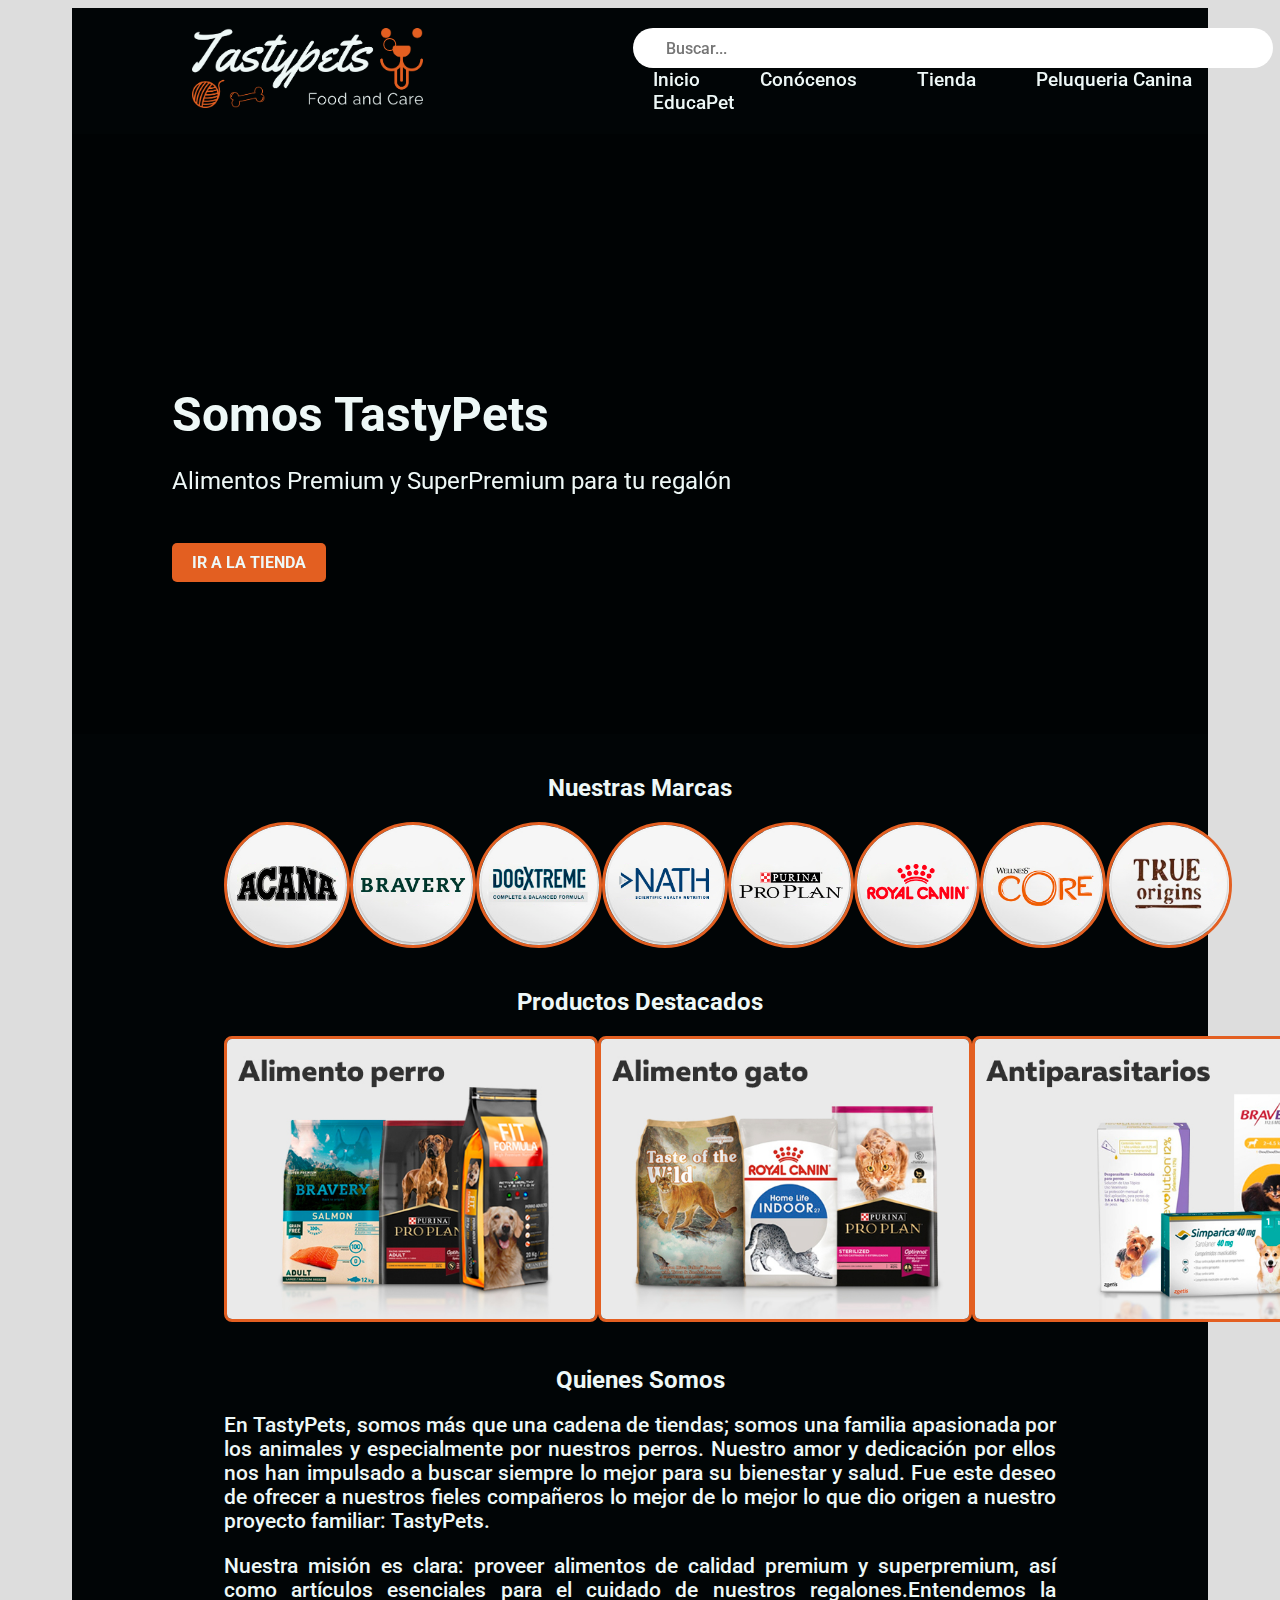
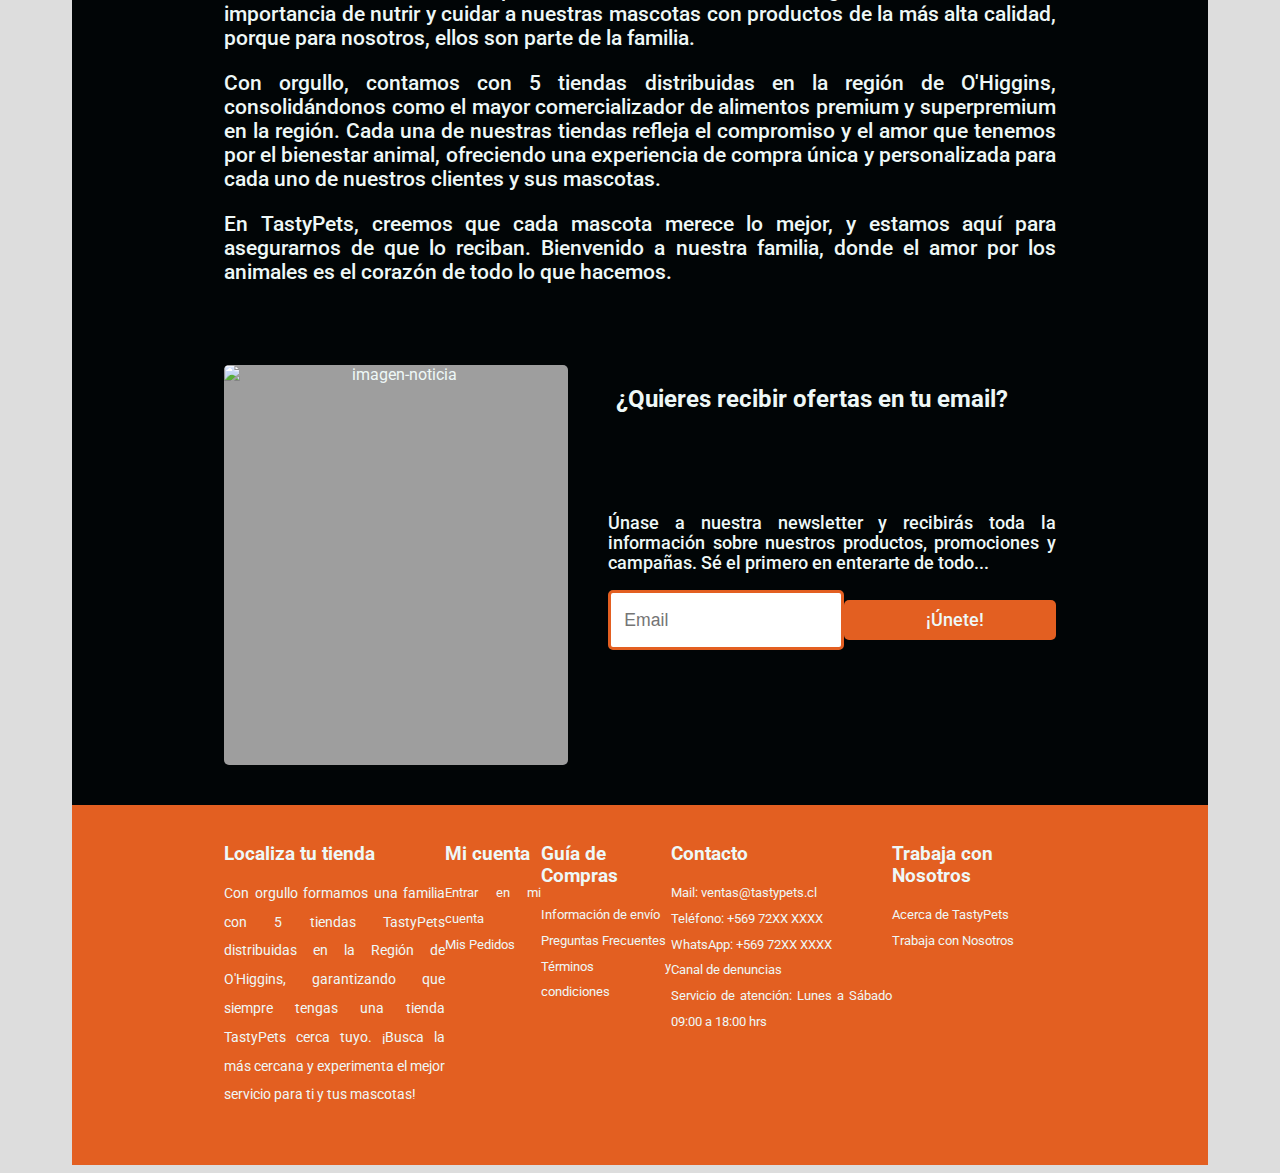
==== index.html @ 640283ef "first commit" ====
<!DOCTYPE html>
<html lang="es">
<head>
    <meta charset="UTF-8">
    <meta name="viewport" content="width=device-width, initial-scale=1.0">
    <title>TastyPets - Food & Care</title>
    <link rel="icon" type="image/x-icon" href="favicon.webp">
    <link rel="stylesheet" href="./css/styles.css">
    <link rel="preconnect" href="https://fonts.googleapis.com">
    <link rel="preconnect" href="https://fonts.gstatic.com" crossorigin>
    <link href="https://fonts.googleapis.com/css2?family=Roboto:ital,wght@0,100;0,300;0,400;0,500;0,700;0,900;1,100;1,300;1,400;1,500;1,700;1,900&display=swap" rel="stylesheet">
    <link rel="stylesheet" href="https://cdnjs.cloudflare.com/ajax/libs/font-awesome/5.15.3/css/all.min.css">
</head>
<body>
    
    <header class="main-header">
        <nav class="navbar">
            <section class="contenedor-nav"> 
                <a href="#">
                    <img src="./assets/icons/TastyPetsOriginal.png" alt="LogoPrincipal" class="navbar-logo"> 
                </a>
                <section class="header-center">
                    <section class="search-bar">
                        <input type="search" id="search-bar-space" placeholder="Buscar...">
                        <button type="submit"><svg xmlns="http://www.w3.org/2000/svg" width="16" height="16" fill="currentColor" class="bi bi-search" viewBox="0 0 16 16">
                            <path d="M11.742 10.344a6.5 6.5 0 1 0-1.397 1.398h-.001c.03.04.062.078.098.115l3.85 3.85a1 1 0 0 0 1.415-1.414l-3.85-3.85a1.007 1.007 0 0 0-.115-.1zM12 6.5a5.5 5.5 0 1 1-11 0 5.5 5.5 0 0 1 11 0z"/>
                        </svg>                        
                        </button>
                        
                    </section>
                    <section class="nav-links">
                        <ul>
                            <li><a href="#">Inicio</a></li>    
                            <li><a href="./pages/QuienesSomos.html">Conócenos</a></li>
                            <li><a href="./pages/Tienda.html">Tienda</a></li>    
                            <li><a href="./pages/PeluqueriaCanina.html">Peluqueria Canina</a></li>    
                            <li><a href="./pages/EducaPet.html">EducaPet</a></li>
                        </ul>
                    </section>
                </section>            
                <section class="user-cart">
                    <a href=""><i class="fas fa-user"></i></a>
                    <a href=""><i class="fas fa-shopping-cart"></i></a>
                </section>
            </section>
        </nav>
    </header>
    <main>
        <section class="carrusel">
            <h1>Somos TastyPets</h1>
            <p>Alimentos Premium y SuperPremium para tu regalón</p>
            <a href="./pages/Tienda.html" class="boton-ir-tienda">Ir a la Tienda</a>
        </section>
        <section class="nuestras-marcas">
            <h2>Nuestras Marcas</h2>
            <section class="brand-logos">
                <img src="./assets/img/logos/acana.jpg" alt="">
                <img src="./assets/img/logos/bravery.jpg" alt="">
                <img src="./assets/img/logos/dogxtreme.jpg" alt="">
                <img src="./assets/img/logos/logo-nath.jpg" alt="">
                <img src="./assets/img/logos/pro-plan.jpg" alt="">
                <img src="./assets/img/logos/royal-canin.jpg" alt="">
                <img src="./assets/img/logos/wellness-core.jpg" alt="">
                <img src="./assets/img/logos/logo-true-origins-web.jpg" alt="">  
            </section>
        </section>
        <section class="productos-destacados">
            <h2>Productos Destacados</h2>
            <section class="productos">
                <section class="producto"><img src="./assets/img/destacados/alimento perro.jpg" alt="alimento-perro"></section>
                <section class="producto"><img src="./assets/img/destacados/alimento-gato.jpg" alt="alimento-perro"></section>
                <section class="producto"><img src="./assets/img/destacados/antiparasitario.jpg" alt="alimento-perro"></section>
            </section>
        </section>
        <section class="quienes-somos">
            <h2>Quienes Somos</h2>
            <p>En TastyPets, somos más que una cadena de tiendas; somos una familia apasionada por los animales y especialmente por nuestros perros. Nuestro amor y dedicación por ellos nos han impulsado a buscar siempre lo mejor para su bienestar y salud. Fue este deseo de ofrecer a nuestros fieles compañeros lo mejor de lo mejor lo que dio origen a nuestro proyecto familiar: TastyPets.
                <p>Nuestra misión es clara: proveer alimentos de calidad premium y superpremium, así como artículos esenciales para el cuidado de nuestros regalones.Entendemos la importancia de nutrir y cuidar a nuestras mascotas con productos de la más alta calidad, porque para nosotros, ellos son parte de la familia.</p>                    
                <p>Con orgullo, contamos con 5 tiendas distribuidas en la región de O'Higgins, consolidándonos como el mayor comercializador de alimentos premium y superpremium en la región. Cada una de nuestras tiendas refleja el compromiso y el amor que tenemos por el bienestar animal, ofreciendo una experiencia de compra única y personalizada para cada uno de nuestros clientes y sus mascotas.</p>                    
                <p>En TastyPets, creemos que cada mascota merece lo mejor, y estamos aquí para asegurarnos de que lo reciban. Bienvenido a nuestra familia, donde el amor por los animales es el corazón de todo lo que hacemos.</p>
        </section>
        <section class="noticias">
            <img src="./assets/img/newsletter.jpg" alt="imagen-noticia">
            <section class="formulario">
                <h2>¿Quieres recibir ofertas en tu email?</h2>
                <p>Únase a nuestra newsletter y recibirás toda la información sobre nuestros productos, promociones y campañas. Sé el primero en enterarte de todo...</p>
                <form action="path-to-subscription-service" method="post">
                    <input type="email" name="email" placeholder="Email">
                    <button type="submit">¡Únete!</button>
                </form>
            </section>            
        </section>
    </main>






    <footer class="footer">
        <section class="footer-complete">
            <section class="footer-section">
                <h3>Localiza tu tienda</h3>
                <p>Con orgullo formamos una familia con 5 tiendas TastyPets distribuidas en la Región de O'Higgins, garantizando que siempre tengas una tienda TastyPets cerca tuyo. ¡<a href="#">Busca la más cercana</a> y experimenta el mejor servicio para ti y tus mascotas!</p>
            </section>
            <section class="footer-section">
                <h3>Mi cuenta</h3>
                <ul>
                    <li><a href="#">Entrar en mi cuenta</a></li>
                    <li><a href="#">Mis Pedidos</a></li>
                </ul>
            </section>
            <section class="footer-section">
                <h3>Guía de Compras</h3>
                <ul>
                    <li><a href="#">Información de envío</a></li>
                    <li><a href="#">Preguntas Frecuentes</a></li>
                    <li><a href="#">Términos y condiciones</a></li>
                </ul>
            </section>
            <section class="footer-section">
                <h3>Contacto</h3>
                <ul>
                    <li>Mail: <a href="#">ventas@tastypets.cl</a></li>
                    <li>Teléfono: +569 72XX XXXX</li>
                    <li>WhatsApp: <a href="web.whatsapp.com">+569 72XX XXXX</a></li>
                    <li><a href="#">Canal de denuncias</a></li>
                    <li>Servicio de atención: Lunes a Sábado 09:00 a 18:00 hrs</li>
                </ul>
            </section>
            <section class="footer-section">
                <h3>Trabaja con Nosotros</h3>
                <ul>
                    <li><a href="./pages/Conócenos.html">Acerca de TastyPets</a></li>
                    <li><a href="#">Trabaja con Nosotros</a></li>
                </ul>
            </section>
        </section>
    </footer>
</body>
</html>
---- css/styles.css ----
:root {
    background-color: #4d4d4d31;
    max-width: 90vw;
    margin: auto;
    font-family: Roboto;
    --naranjo: #E35F21;
    --blanco: #EEF8F7;
    --gris-claro: #9E9E9E;
    --gris-medio: #6B6B6A;
    --gris-oscuro: #4D4D4D;
    --negro:#010506;
    --amarillo-claro: #FFD647;
    --amarillo-oscuro: #FAAB05;
    --rojo: #8C0303;       
}
h2 {
    text-align: center;
}
h2, p {
    color: var(--blanco);
}
header {
    background-color: var(--negro);
    position: sticky;
    top: 0;
}
a{
    color: var(--blanco);
    text-decoration: none;
}
a:hover {
    color: var(--naranjo);
}
button {
    background-color: none;
    color: inherit;
    border: none;
    padding: 0;
    margin: 0;
    font: inherit;
    cursor: pointer;
    outline: inherit;
}
button:hover {
    background-color: var(--naranjo);
    color: var(--blanco)
}
.contenedor-nav {
    background-color: var(--negro);
    display: flex;
    flex: 1;
    justify-content: space-around;
    max-width: 90vw;
    margin: auto;
    padding: 20px;
}
.navbar-logo {
    height: 80px;
    width: auto;
    margin: 0 200px 0 100px;
}
.header-center {
    flex: 1; 
    display: flex;
    flex-direction: column;
    justify-content: center;
    align-items: center;
}  
.search-bar input[type="search"]{
    font-family: Roboto;
    font-weight: 500;
    font-size: 1em;
    color: var(--gris-medio);
    border-radius: 20px;
    width: 50vw;
    height: 2.5em;
    text-indent: 5%;
    color: var(--naranjo);
    border: none;
    border-radius: 20px;
    font-size: 16px;
    transition: background-color 0.3s ease; 
}
.search-bar button[type="submit"]{
    position: absolute;
    right: 5px;
    top: 10%;
    transform: translate(-200%);
    background: none;
    color: var(--naranjo);
    border: none;
    font-size: 24px;
    transition: background-color 0.3s ease;
    margin: auto;    
}

.search-bar {
    position: relative;
    flex-grow: 1;
    border-radius: 20px;
    max-width: 50em;
    cursor: pointer;
    border: none;
    display: flex;
    padding: 0px 10px;
}
.search-bar-space {
    border-radius: 10px;
}   
.nav-links ul {
    color:var(--blanco);
    font-weight:500;
    text-decoration: none;
    list-style-type: none;
    margin: 0;
    display: flex;
    flex-wrap: wrap;
    padding: 0;
}  
.nav-links li {
    margin: 0 30px;
    font-size: 1.2em;
} 
.user-cart {
    display: flex;
    flex: 1;
    justify-content: flex-end;
    align-items: center;
    color: var(--blanco);
    font-size: 25px;
    margin: 0 100px; 
}
.user-cart a :last-child {
    padding: 0 20px;
}
.user-cart a:hover i{
    color:var(--naranjo)
}
.carrusel {
    background-image: url(../assets/img/akita.jpg);
    background-size:cover;
    background-position: center 15%;
    height: 600px;
    position: relative;
    display: flex;
    padding-left: 100px;
    flex-direction: column;
    align-items:flex-start;
    justify-content: center;
    text-align: center;
    color: var(--blanco);
}
.carrusel-tienda {
    background-image: url(../assets/img/tienda/banner-perro.png);
    background-size:cover;
    background-position: center;
    height: 400px;
    position: relative;
    display: flex;
    padding-left: 100px;
    flex-direction: column;
    align-items:flex-start;
    justify-content: center;
    text-align: center;
    color: var(--blanco);
}
.carrusel::before {
    content: '';
    position: absolute;
    top: 0;
    left: 0;
    right: 0;
    bottom: 0;
    background: rgba(0,0,0,0.3);
    z-index: -1;
}
.carrusel {
    margin: auto;
    max-width: 90vw;
    position: relative;
    z-index: 10;
}
.carrusel h1{
    margin-top: 100px;
    font-size: 3em;
    margin-bottom: 0em;
}
.carrusel p{
    font-size: 1.5em;
    margin-bottom: 2em;
}
.boton-ir-tienda {
    background-color: var(--naranjo);
    color: var(--blanco);
    padding: 10px 20px;
    border: none;
    border-radius: 5px;
    text-transform: uppercase;
    text-decoration: none;
    font-weight: bold;
    transition: background-color 0.3s ease;
}
.boton-ir-tienda:hover {
    background-color: var(--gris-medio);
}
main {
    background-color: var(--negro);
}
.nuestras-marcas, .productos-destacados, .quienes-somos, .noticias {
    color: var(--blanco);
    text-align: center;
    padding: 20px;
    margin-bottom: 20px;
}
.nuestras-marcas {
    margin: auto;
    max-width: 65vw;
}
.nuestras-marcas .brand-logos {
    display: flex;
    flex-direction: row;
    justify-content: space-between;
}
.nuestras-marcas .brand-logos img {
    border: 3px solid var(--naranjo);
    margin: auto;
    height: 120px;
    width: 120px;
    background-color: var(--gris-claro);
    border-radius: 50%;
}
.productos-destacados {
    max-width: 65vw;
    margin: auto;
    padding:0;
} 
.productos-destacados .productos {
    margin: auto;
    display: flex;
    flex-direction: row;
    justify-content: space-between;
    align-items: center;
    padding: 0;
}
.productos-destacados .productos .producto img{
    border: 3px solid var(--naranjo);
    object-fit:cover;
    height: 17.5em;
    background-color: var(--gris-claro);
    border-radius: 0.5em;
    max-width: 23em;
}
.quienes-somos {
    display: flex;
    flex-direction: column;
    justify-content: center;
    align-items: center;
}
.quienes-somos p{
    font-weight: 500;
    font-size: 1.3em;
    margin: auto;
    padding-bottom: 1em;
    width: 65vw;
    text-align: justify;
}
.noticias {
    display: flex;
    flex-direction: row;
    flex: 1;
    justify-content: flex-start;
    width: 65vw;
    margin: auto;
    padding-bottom: 40px;
}
.noticias img {
    margin: auto;
    object-fit:cover;
    height: 400px;
    width: 30vw;
    background-color: var(--gris-claro);
    border-radius: 5px;
}
.noticias .formulario h2 {
    margin-bottom: 100px;
}
.noticias .formulario p{
    font-weight: 500;
    font-size: 1.1em;
    text-align: justify;
    margin-left: 40px;
    max-width: 35vw;
}
.noticias form {
    display: flex;
    flex-direction: row;
    justify-content: space-between;
    margin-left: 40px;
    max-width: 35vw;
    margin-top: 5px;
}
.noticias input[type="email"] {
    border: 3px solid var(--naranjo);
    text-indent: 5%;
    width: 28vw;
    font-weight: 500;
    font-size: 1.1em;
    border-radius: 5px;
}
.noticias button {
    font-weight: 500;
    font-size: 1.1em;
    margin-right: 0;
    padding: 10px;
    border-radius: 5px;
    background-color: var(--naranjo);
    color: var(--blanco);
    border: none;
    cursor: pointer;
}
.noticias button:hover {
    background-color: var(--gris-medio);
}
.nuestra-historia, .nuestro-equipo-izq, .nuestro-equipo-der, .nuestra-familia ,.nuestro-compromiso, .testimonios, .compromiso-social {
    padding: 20px;
    margin-bottom: 20px;    
}
.nuestra-historia .contenedor-nuestra-historia {
    display: flex;
    flex-direction: row;
    margin: auto;
    justify-content: space-evenly;
    align-items: center;    
}
.nuestra-historia-izq {
    flex: 1;
    max-width: 40%;
    min-width: 40%;
    margin-right: 20px;
    text-align: justify;
}
.nuestra-historia-der img{
    flex: 1;
    object-fit:cover;
    max-height: 350px;
    background-color: var(--gris-claro);
    border-radius: 0.5em;
    align-items: center;
}
.nuestro-equipo {
    display: flex;
    flex: 1 1 0;
    flex-direction: row;
    margin: auto;
    justify-content: space-evenly;
    align-items: center; 
}
.nuestro-equipo-izq{
    flex-direction: column;
}
.carrusel-tienda h1 {
    font-size: 5.8em;
    transform: translateX(730px);
    color: var(--naranjo);
}
.categorias {
    text-align: center;
    font-weight: 500;
    display: flex;
    margin: 20px auto;
    justify-content: space-between;
    align-items: center;
    max-width: 70%;
}
.categorias img{
    margin: auto;
    border: 3px solid var(--naranjo);
    height: 120px;
    width: 120px;
    background-color: var(--gris-claro);
    border-radius: 50%;
}
.introduccion h2 {
    max-width: 70%;
    text-align: justify;
    margin: 20px auto;
}
.introduccion p{
    margin: auto;
    font-size: 1.2em;
    text-align: justify;
    max-width: 70%;
}
.parrafo-color{
    padding-top: 20px;
    color: var(--naranjo);
    font-weight: 500; 
} 
.principal-tienda {
    display: flex;
    flex-wrap: wrap;
    flex-direction: column;
    align-items: center;
    justify-content: space-between;
}

.contenedor-articulos-tienda {
    display: grid;
    grid-template-columns: repeat(3, 1fr);
    gap: 20px;
    padding: 20px;
}

.tarjeta-producto {
    display: flex;
    flex-direction: column;
    align-items: center;
    justify-content: center;
    border: 3px solid var(--naranjo);
    border-radius: 5px;
    overflow: hidden;
    box-shadow: 0 2px 5px rgba(0,0,0,0.2);
}
.tarjeta-producto:hover {
    transform: translateY(-5px);
    box-shadow: 0 4px 10px rgba(0,0,0,0.3);
}
.imagen-producto {
    width: auto;
    height: 300px;
    
}
.nombre-producto, .precio-producto {
    text-align: center;
    color: var(--blanco);
    margin: 10px;
}

.formulario-contacto {
    max-width: 600px;
    margin: 40px auto;
    padding: 20px;
    background-color: var(--blanco);
    border-radius: 10px;
    box-shadow: 0 4px 8px rgba(0, 0, 0, 0.1);
    font-family: 'Roboto', sans-serif;
}

.carrusel-peluqueria {
    background-image: url(../assets/img/peluqueriacanina/banner-peluqueria.jpg);
    background-size:cover;
    background-position: center;
    height: 400px;
    position: relative;
    display: flex;
    padding-left: 100px;
    flex-direction: column;
    align-items:flex-start;
    justify-content: center;
    text-align: center;
    color: var(--blanco);
}
.formulario-peluqueria {
    display: flex;
    flex-direction: column;
    margin: auto;
}
.formulario-peluqueria h1 {
    color: var(--blanco);
    font-size: 2em;
    text-align: center;
}
.formulario-peluqueria form {
    display: flex;
    color: var(--blanco);
    flex-direction: column;
    justify-content: center;
    margin:auto;
    max-width: 70%;
    margin-top: 5px;
}
.formulario-peluqueria input[type="email"], input[type="radio"], input[type="text"], input[type="tel"], input[type="date"], input[type="time"], textarea, button {
    margin: 10px auto;
    border: 3px solid var(--naranjo);
    text-indent: 5%;
    width: 28vw;
    font-weight: 500;
    font-size: 1.1em;
    border-radius: 5px;
    text-align: center;
}
.campo-formulario {
    display: flex;
    flex-direction: column;
}

.footer {
    background-color: var(--naranjo);
    color: var(--blanco);
    padding: 20px;
    display: flex;
    justify-content: space-evenly;
    flex-wrap: wrap;
}
.footer-complete {
    display: flex;
    flex-direction: row;
    flex: 1 1 0;
    justify-content: space-between;
    margin: auto;
    max-width: 65vw;
}
.footer-section {
    display: inline-block;
    flex: 1, 1, 0;
    margin-bottom: 20px;
}
.footer-section h3{
    color: var(--blanco);
    margin-bottom: 10px;
}
.footer-section p, .footer-section ul, .footer-section li {
    font-size: 0.9em;
    line-height: 2;
    max-width: 250px;
    text-align: justify;
}
.footer-section ul {
    list-style: none;
    padding: 0;
}
.footer-section a {
    color: var(--blanco);
    text-decoration: none;
    transition: color 0.3s ease;
}
.footer-section a:hover {
    color: var(--gris-medio);
}
@media (max-width: 768px){
    .footer {
        flex-direction: column;
        align-items: center;
    }
    .footer-section {
        margin-bottom: 20px;
        flex-basis: 100%;
    }
}
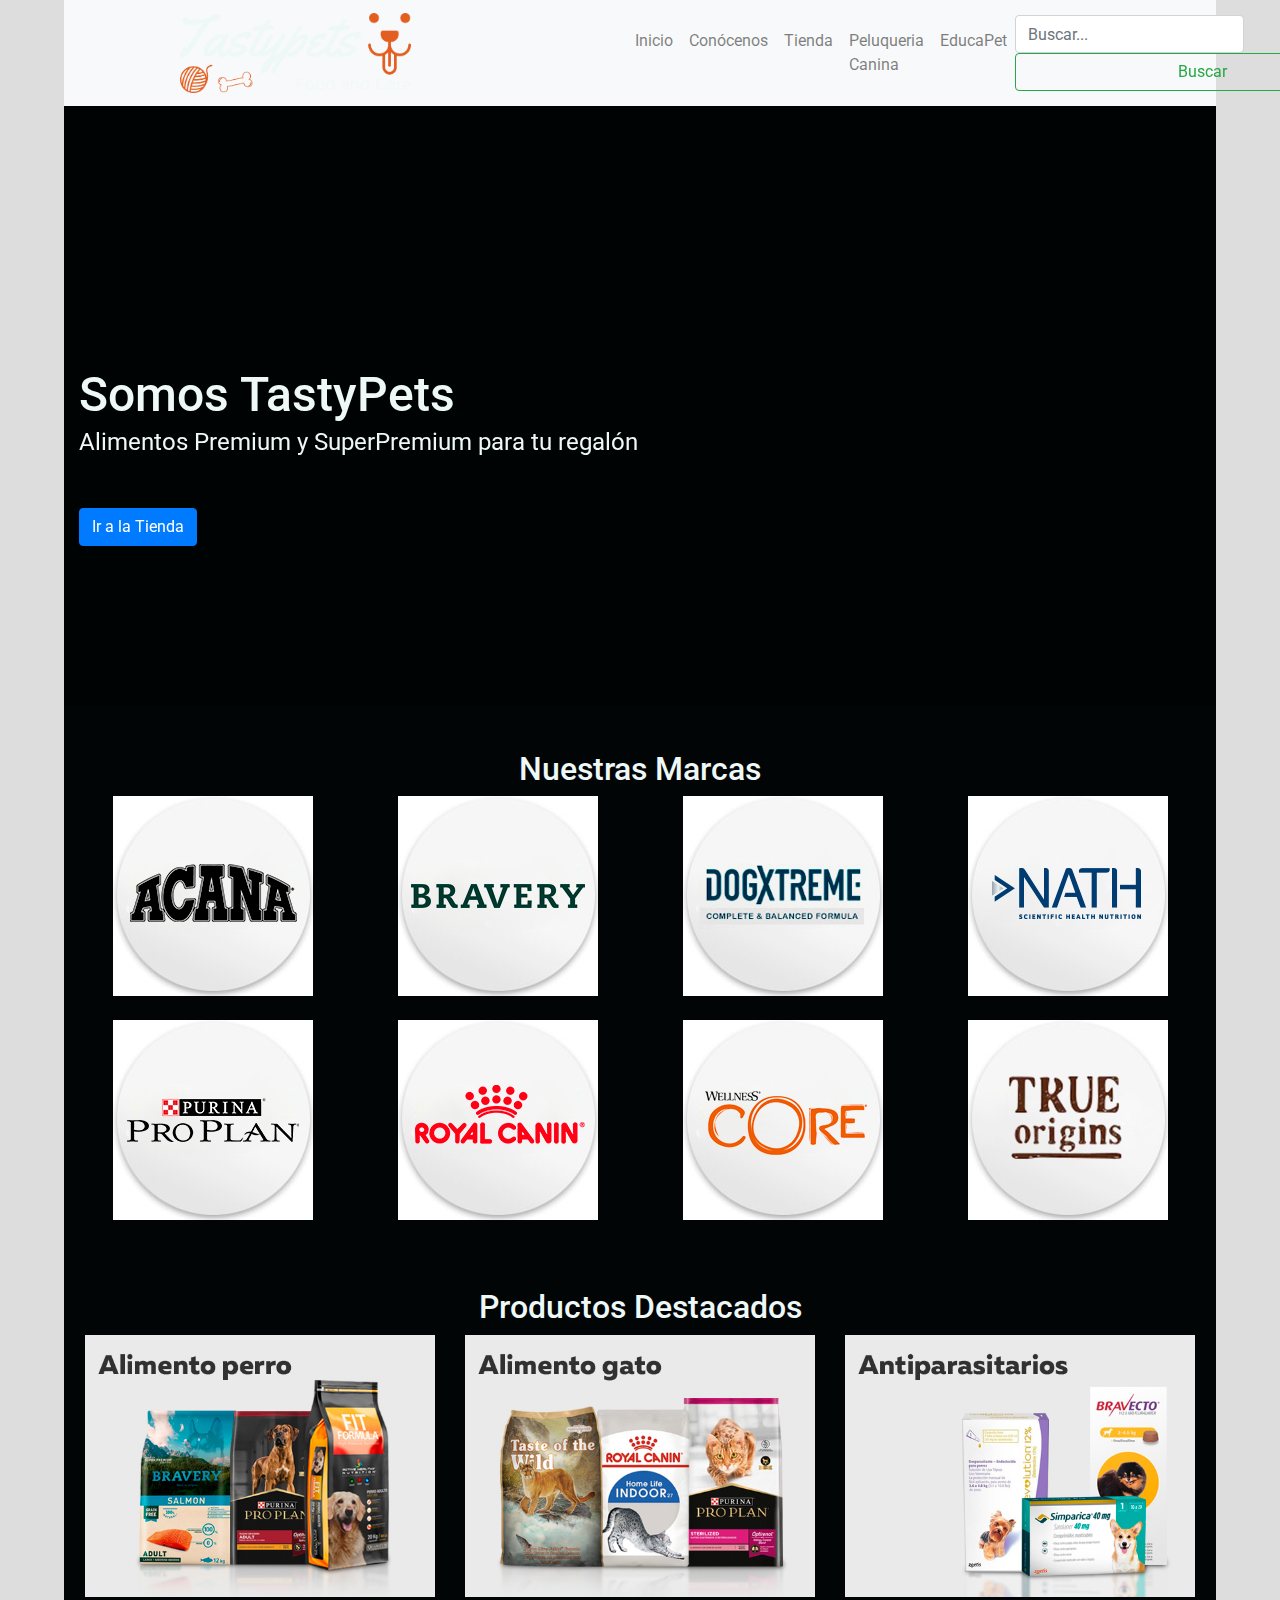
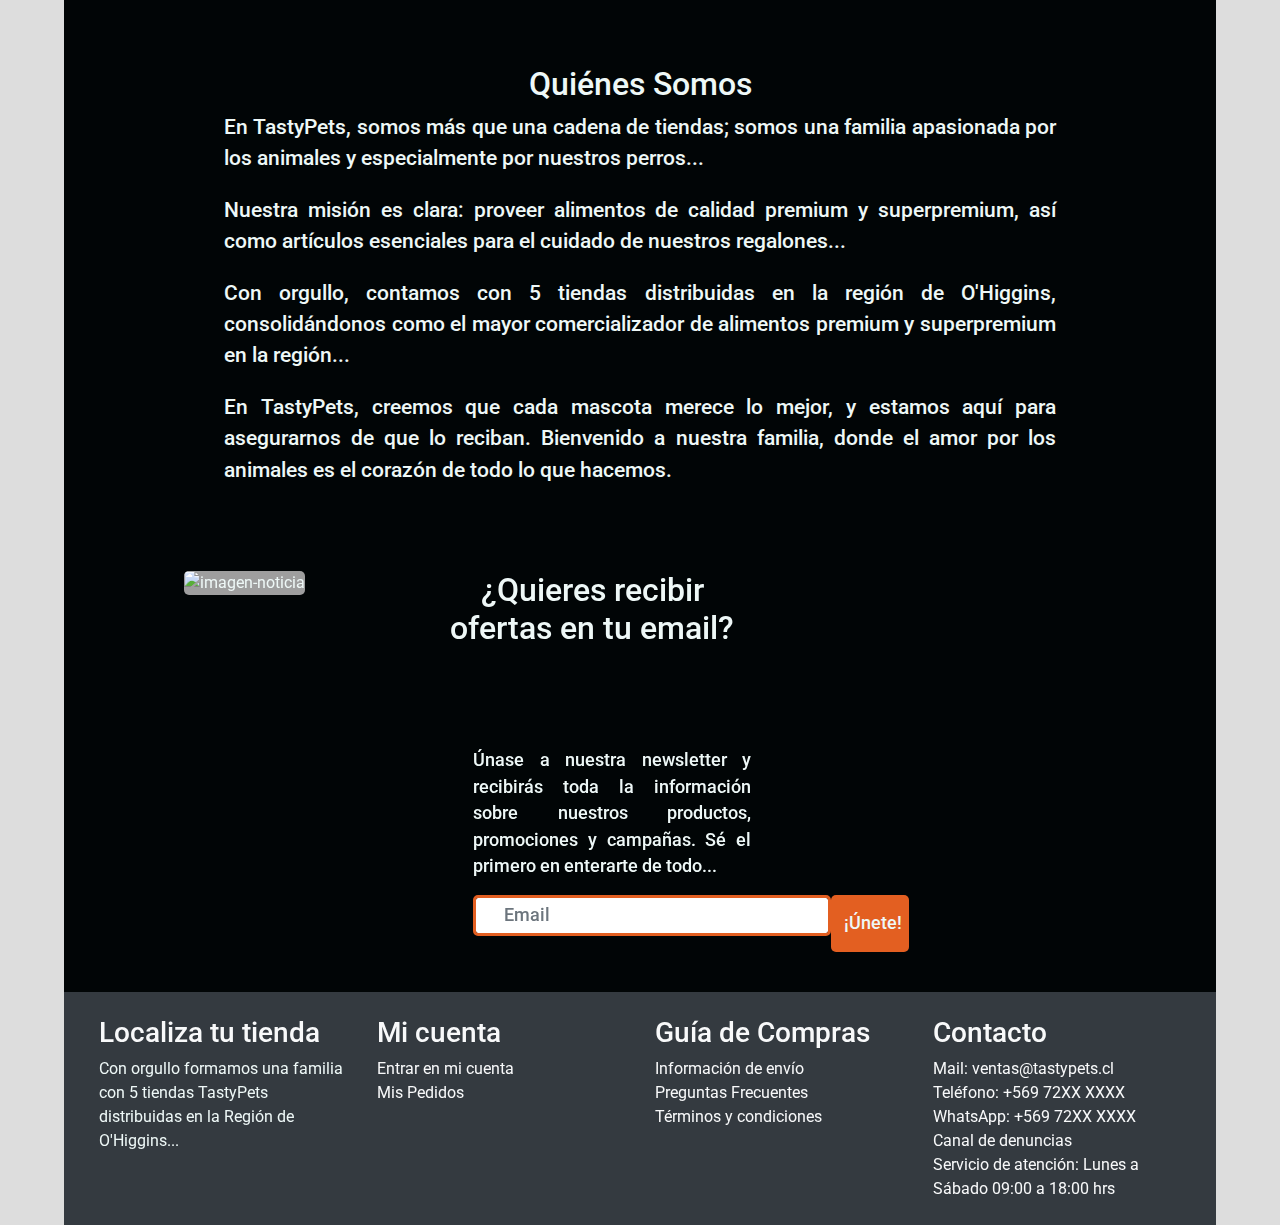
==== commit bd0ff08d: "Merge e80af60d073511483315b72dbbf8d7cbc2430128 into 287c3fa861f329bc7d3f2e88e6f625bcb17e0f54" ====
--- a/index.html
+++ b/index.html
@@ -10,132 +10,148 @@
     <link rel="preconnect" href="https://fonts.gstatic.com" crossorigin>
     <link href="https://fonts.googleapis.com/css2?family=Roboto:ital,wght@0,100;0,300;0,400;0,500;0,700;0,900;1,100;1,300;1,400;1,500;1,700;1,900&display=swap" rel="stylesheet">
     <link rel="stylesheet" href="https://cdnjs.cloudflare.com/ajax/libs/font-awesome/5.15.3/css/all.min.css">
+    <link rel="stylesheet" href="https://stackpath.bootstrapcdn.com/bootstrap/4.3.1/css/bootstrap.min.css">
+
 </head>
-<body>
-    
-    <header class="main-header">
-        <nav class="navbar">
-            <section class="contenedor-nav"> 
-                <a href="#">
-                    <img src="./assets/icons/TastyPetsOriginal.png" alt="LogoPrincipal" class="navbar-logo"> 
-                </a>
-                <section class="header-center">
-                    <section class="search-bar">
-                        <input type="search" id="search-bar-space" placeholder="Buscar...">
-                        <button type="submit"><svg xmlns="http://www.w3.org/2000/svg" width="16" height="16" fill="currentColor" class="bi bi-search" viewBox="0 0 16 16">
-                            <path d="M11.742 10.344a6.5 6.5 0 1 0-1.397 1.398h-.001c.03.04.062.078.098.115l3.85 3.85a1 1 0 0 0 1.415-1.414l-3.85-3.85a1.007 1.007 0 0 0-.115-.1zM12 6.5a5.5 5.5 0 1 1-11 0 5.5 5.5 0 0 1 11 0z"/>
-                        </svg>                        
-                        </button>
-                        
-                    </section>
-                    <section class="nav-links">
-                        <ul>
-                            <li><a href="#">Inicio</a></li>    
-                            <li><a href="./pages/QuienesSomos.html">Conócenos</a></li>
-                            <li><a href="./pages/Tienda.html">Tienda</a></li>    
-                            <li><a href="./pages/PeluqueriaCanina.html">Peluqueria Canina</a></li>    
-                            <li><a href="./pages/EducaPet.html">EducaPet</a></li>
-                        </ul>
-                    </section>
-                </section>            
-                <section class="user-cart">
-                    <a href=""><i class="fas fa-user"></i></a>
-                    <a href=""><i class="fas fa-shopping-cart"></i></a>
+<body>    
+    <header>
+        <nav class="navbar navbar-expand-lg navbar-light bg-light">
+            <a class="navbar-brand" href="#">
+                <img src="./assets/icons/TastyPetsOriginal.png" alt="LogoPrincipal" class="navbar-logo"> 
+            </a>
+            <button class="navbar-toggler" type="button" data-toggle="collapse" data-target="#navbarTastyPets" aria-controls="navbarTastyPets" aria-expanded="false" aria-label="Toggle navigation">
+                <span class="navbar-toggler-icon"></span>
+            </button>        
+            <section class="collapse navbar-collapse" id="navbarTastyPets">
+                <ul class="navbar-nav mr-auto">
+                    <li class="nav-item"><a class="nav-link" href="#">Inicio</a></li>
+                    <li class="nav-item"><a class="nav-link" href="./pages/QuienesSomos.html">Conócenos</a></li>
+                    <li class="nav-item"><a class="nav-link" href="./pages/Tienda.html">Tienda</a></li>
+                    <li class="nav-item"><a class="nav-link" href="./pages/PeluqueriaCanina.html">Peluqueria Canina</a></li>
+                    <li class="nav-item"><a class="nav-link" href="./pages/EducaPet.html">EducaPet</a></li>
+                </ul>
+                <form class="form-inline my-2 my-lg-0">
+                    <input class="form-control mr-sm-2" type="search" placeholder="Buscar..." aria-label="Search">
+                    <button class="btn btn-outline-success my-2 my-sm-0" type="submit">Buscar</button>
+                </form>
+                <section class="user-cart d-flex">
+                    <a href="" class="nav-link"><i class="fas fa-user"></i></a>
+                    <a href="" class="nav-link"><i class="fas fa-shopping-cart"></i></a>
                 </section>
             </section>
         </nav>
     </header>
+
     <main>
-        <section class="carrusel">
+        <section class="carrusel container-fluid">
             <h1>Somos TastyPets</h1>
             <p>Alimentos Premium y SuperPremium para tu regalón</p>
-            <a href="./pages/Tienda.html" class="boton-ir-tienda">Ir a la Tienda</a>
+            <a href="./pages/Tienda.html" class="btn btn-primary">Ir a la Tienda</a>
         </section>
-        <section class="nuestras-marcas">
+        <section class="nuestras-marcas container mt-4">
             <h2>Nuestras Marcas</h2>
-            <section class="brand-logos">
-                <img src="./assets/img/logos/acana.jpg" alt="">
-                <img src="./assets/img/logos/bravery.jpg" alt="">
-                <img src="./assets/img/logos/dogxtreme.jpg" alt="">
-                <img src="./assets/img/logos/logo-nath.jpg" alt="">
-                <img src="./assets/img/logos/pro-plan.jpg" alt="">
-                <img src="./assets/img/logos/royal-canin.jpg" alt="">
-                <img src="./assets/img/logos/wellness-core.jpg" alt="">
-                <img src="./assets/img/logos/logo-true-origins-web.jpg" alt="">  
+            <div class="row text-center">
+                <div class="col-6 col-sm-4 col-md-3 mb-4">
+                    <img src="./assets/img/logos/acana.jpg" alt="Acana" class="img-fluid">
+                </div>
+                <div class="col-6 col-sm-4 col-md-3 mb-4">
+                    <img src="./assets/img/logos/bravery.jpg" alt="Bravery" class="img-fluid">
+                </div>
+                <div class="col-6 col-sm-4 col-md-3 mb-4">
+                    <img src="./assets/img/logos/dogxtreme.jpg" alt="Dogxtreme" class="img-fluid">
+                </div>
+                <div class="col-6 col-sm-4 col-md-3 mb-4">
+                    <img src="./assets/img/logos/logo-nath.jpg" alt="Nath" class="img-fluid">
+                </div>
+                <div class="col-6 col-sm-4 col-md-3 mb-4">
+                    <img src="./assets/img/logos/pro-plan.jpg" alt="Pro Plan" class="img-fluid">
+                </div>
+                <div class="col-6 col-sm-4 col-md-3 mb-4">
+                    <img src="./assets/img/logos/royal-canin.jpg" alt="Royal Canin" class="img-fluid">
+                </div>
+                <div class="col-6 col-sm-4 col-md-3 mb-4">
+                    <img src="./assets/img/logos/wellness-core.jpg" alt="Wellness Core" class="img-fluid">
+                </div>
+                <div class="col-6 col-sm-4 col-md-3 mb-4">
+                    <img src="./assets/img/logos/logo-true-origins-web.jpg" alt="True Origins" class="img-fluid">
+                </div>
+            </div>
+        </section>
+        <section class="productos-destacados container mt-4">
+            <h2>Productos Destacados</h2>
+            <div class="row">
+                <div class="col-12 col-sm-6 col-lg-4 mb-4">
+                    <img src="./assets/img/destacados/alimento perro.jpg" alt="alimento-perro" class="img-fluid">
+                </div>
+                <div class="col-12 col-sm-6 col-lg-4 mb-4">
+                    <img src="./assets/img/destacados/alimento-gato.jpg" alt="alimento-gato" class="img-fluid">
+                </div>
+                <div class="col-12 col-sm-6 col-lg-4 mb-4">
+                    <img src="./assets/img/destacados/antiparasitario.jpg" alt="antiparasitario" class="img-fluid">
+                </div>
+            </div>
+        </section>
+        <section class="quienes-somos container mt-4">
+            <h2>Quiénes Somos</h2>
+            <p>En TastyPets, somos más que una cadena de tiendas; somos una familia apasionada por los animales y especialmente por nuestros perros...</p>                    
+            <p>Nuestra misión es clara: proveer alimentos de calidad premium y superpremium, así como artículos esenciales para el cuidado de nuestros regalones...</p>                    
+            <p>Con orgullo, contamos con 5 tiendas distribuidas en la región de O'Higgins, consolidándonos como el mayor comercializador de alimentos premium y superpremium en la región...</p>                    
+            <p>En TastyPets, creemos que cada mascota merece lo mejor, y estamos aquí para asegurarnos de que lo reciban. Bienvenido a nuestra familia, donde el amor por los animales es el corazón de todo lo que hacemos.</p>
+        </section>
+        <section class="noticias container mt-4">
+            <div class="row">
+                <div class="col-md-6">
+                    <img src="./assets/img/newsletter.jpg" alt="imagen-noticia" class="img-fluid">
+                </div>
+                <div class="col-md-6">
+                    <div class="formulario">
+                        <h2>¿Quieres recibir ofertas en tu email?</h2>
+                        <p>Únase a nuestra newsletter y recibirás toda la información sobre nuestros productos, promociones y campañas. Sé el primero en enterarte de todo...</p>
+                        <form action="path-to-subscription-service" method="post">
+                            <div class="form-group">
+                                <input type="email" class="form-control" name="email" placeholder="Email">
+                            </div>
+                            <button type="submit" class="btn btn-primary">¡Únete!</button>
+                        </form>
+                    </div>
+                </div>
+            </div>
+        </section>        
+    </main>
+    <footer class="footer bg-dark text-light pt-4 pb-2">
+        <section class="container">
+            <section class="row">
+                <section class="col-sm-6 col-md-3">
+                    <h3>Localiza tu tienda</h3>
+                    <p>Con orgullo formamos una familia con 5 tiendas TastyPets distribuidas en la Región de O'Higgins...</p>
+                </section>
+                <section class="col-sm-6 col-md-3">
+                    <h3>Mi cuenta</h3>
+                    <ul class="list-unstyled">
+                        <li><a href="#" class="text-light">Entrar en mi cuenta</a></li>
+                        <li><a href="#" class="text-light">Mis Pedidos</a></li>
+                    </ul>
+                </section>
+                <section class="col-sm-6 col-md-3">
+                    <h3>Guía de Compras</h3>
+                    <ul class="list-unstyled">
+                        <li><a href="#" class="text-light">Información de envío</a></li>
+                        <li><a href="#" class="text-light">Preguntas Frecuentes</a></li>
+                        <li><a href="#" class="text-light">Términos y condiciones</a></li>
+                    </ul>
+                </section>
+                <section class="col-sm-6 col-md-3">
+                    <h3>Contacto</h3>
+                    <ul class="list-unstyled">
+                        <li>Mail: ventas@tastypets.cl</li>
+                        <li>Teléfono: +569 72XX XXXX</li>
+                        <li>WhatsApp: +569 72XX XXXX</li>
+                        <li><a href="#" class="text-light">Canal de denuncias</a></li>
+                        <li>Servicio de atención: Lunes a Sábado 09:00 a 18:00 hrs</li>
+                    </ul>
+                </section>
             </section>
         </section>
-        <section class="productos-destacados">
-            <h2>Productos Destacados</h2>
-            <section class="productos">
-                <section class="producto"><img src="./assets/img/destacados/alimento perro.jpg" alt="alimento-perro"></section>
-                <section class="producto"><img src="./assets/img/destacados/alimento-gato.jpg" alt="alimento-perro"></section>
-                <section class="producto"><img src="./assets/img/destacados/antiparasitario.jpg" alt="alimento-perro"></section>
-            </section>
-        </section>
-        <section class="quienes-somos">
-            <h2>Quienes Somos</h2>
-            <p>En TastyPets, somos más que una cadena de tiendas; somos una familia apasionada por los animales y especialmente por nuestros perros. Nuestro amor y dedicación por ellos nos han impulsado a buscar siempre lo mejor para su bienestar y salud. Fue este deseo de ofrecer a nuestros fieles compañeros lo mejor de lo mejor lo que dio origen a nuestro proyecto familiar: TastyPets.
-                <p>Nuestra misión es clara: proveer alimentos de calidad premium y superpremium, así como artículos esenciales para el cuidado de nuestros regalones.Entendemos la importancia de nutrir y cuidar a nuestras mascotas con productos de la más alta calidad, porque para nosotros, ellos son parte de la familia.</p>                    
-                <p>Con orgullo, contamos con 5 tiendas distribuidas en la región de O'Higgins, consolidándonos como el mayor comercializador de alimentos premium y superpremium en la región. Cada una de nuestras tiendas refleja el compromiso y el amor que tenemos por el bienestar animal, ofreciendo una experiencia de compra única y personalizada para cada uno de nuestros clientes y sus mascotas.</p>                    
-                <p>En TastyPets, creemos que cada mascota merece lo mejor, y estamos aquí para asegurarnos de que lo reciban. Bienvenido a nuestra familia, donde el amor por los animales es el corazón de todo lo que hacemos.</p>
-        </section>
-        <section class="noticias">
-            <img src="./assets/img/newsletter.jpg" alt="imagen-noticia">
-            <section class="formulario">
-                <h2>¿Quieres recibir ofertas en tu email?</h2>
-                <p>Únase a nuestra newsletter y recibirás toda la información sobre nuestros productos, promociones y campañas. Sé el primero en enterarte de todo...</p>
-                <form action="path-to-subscription-service" method="post">
-                    <input type="email" name="email" placeholder="Email">
-                    <button type="submit">¡Únete!</button>
-                </form>
-            </section>            
-        </section>
-    </main>
-
-
-
-
-
-
-    <footer class="footer">
-        <section class="footer-complete">
-            <section class="footer-section">
-                <h3>Localiza tu tienda</h3>
-                <p>Con orgullo formamos una familia con 5 tiendas TastyPets distribuidas en la Región de O'Higgins, garantizando que siempre tengas una tienda TastyPets cerca tuyo. ¡<a href="#">Busca la más cercana</a> y experimenta el mejor servicio para ti y tus mascotas!</p>
-            </section>
-            <section class="footer-section">
-                <h3>Mi cuenta</h3>
-                <ul>
-                    <li><a href="#">Entrar en mi cuenta</a></li>
-                    <li><a href="#">Mis Pedidos</a></li>
-                </ul>
-            </section>
-            <section class="footer-section">
-                <h3>Guía de Compras</h3>
-                <ul>
-                    <li><a href="#">Información de envío</a></li>
-                    <li><a href="#">Preguntas Frecuentes</a></li>
-                    <li><a href="#">Términos y condiciones</a></li>
-                </ul>
-            </section>
-            <section class="footer-section">
-                <h3>Contacto</h3>
-                <ul>
-                    <li>Mail: <a href="#">ventas@tastypets.cl</a></li>
-                    <li>Teléfono: +569 72XX XXXX</li>
-                    <li>WhatsApp: <a href="web.whatsapp.com">+569 72XX XXXX</a></li>
-                    <li><a href="#">Canal de denuncias</a></li>
-                    <li>Servicio de atención: Lunes a Sábado 09:00 a 18:00 hrs</li>
-                </ul>
-            </section>
-            <section class="footer-section">
-                <h3>Trabaja con Nosotros</h3>
-                <ul>
-                    <li><a href="./pages/Conócenos.html">Acerca de TastyPets</a></li>
-                    <li><a href="#">Trabaja con Nosotros</a></li>
-                </ul>
-            </section>
-        </section>
-    </footer>
+    </footer>    
 </body>
 </html>--- a/css/styles.css
+++ b/css/styles.css
@@ -460,6 +460,42 @@
     text-align: center;
     color: var(--blanco);
 }
+.contenedor-servicio {
+    display: flex;
+    color: var(--blanco);
+    margin: auto;
+    justify-content: space-evenly;
+    max-width: 75%;
+
+}
+.contenedor-servicio img {
+    height: 300px;
+    border-radius: 5px;
+    border: 3px solid var(--naranjo);
+    
+}
+.contenedor-servicio ul {
+    display: flex;
+    flex-direction: column;
+    margin-top: 3.3em;
+    text-align: left;
+    font-size: 1.4em;
+    text-decoration: none;
+    list-style-type: none;
+}
+.contenedor-img-baño {
+    display: grid;
+    grid-template-columns: repeat(2, 1fr);
+    justify-content: space-between;
+    max-width: 70%;
+    margin: auto;
+}
+.contenedor-img-baño img{
+    height: 250px;
+    clip-path: inset(15px); 
+}
+
+
 .formulario-peluqueria {
     display: flex;
     flex-direction: column;
